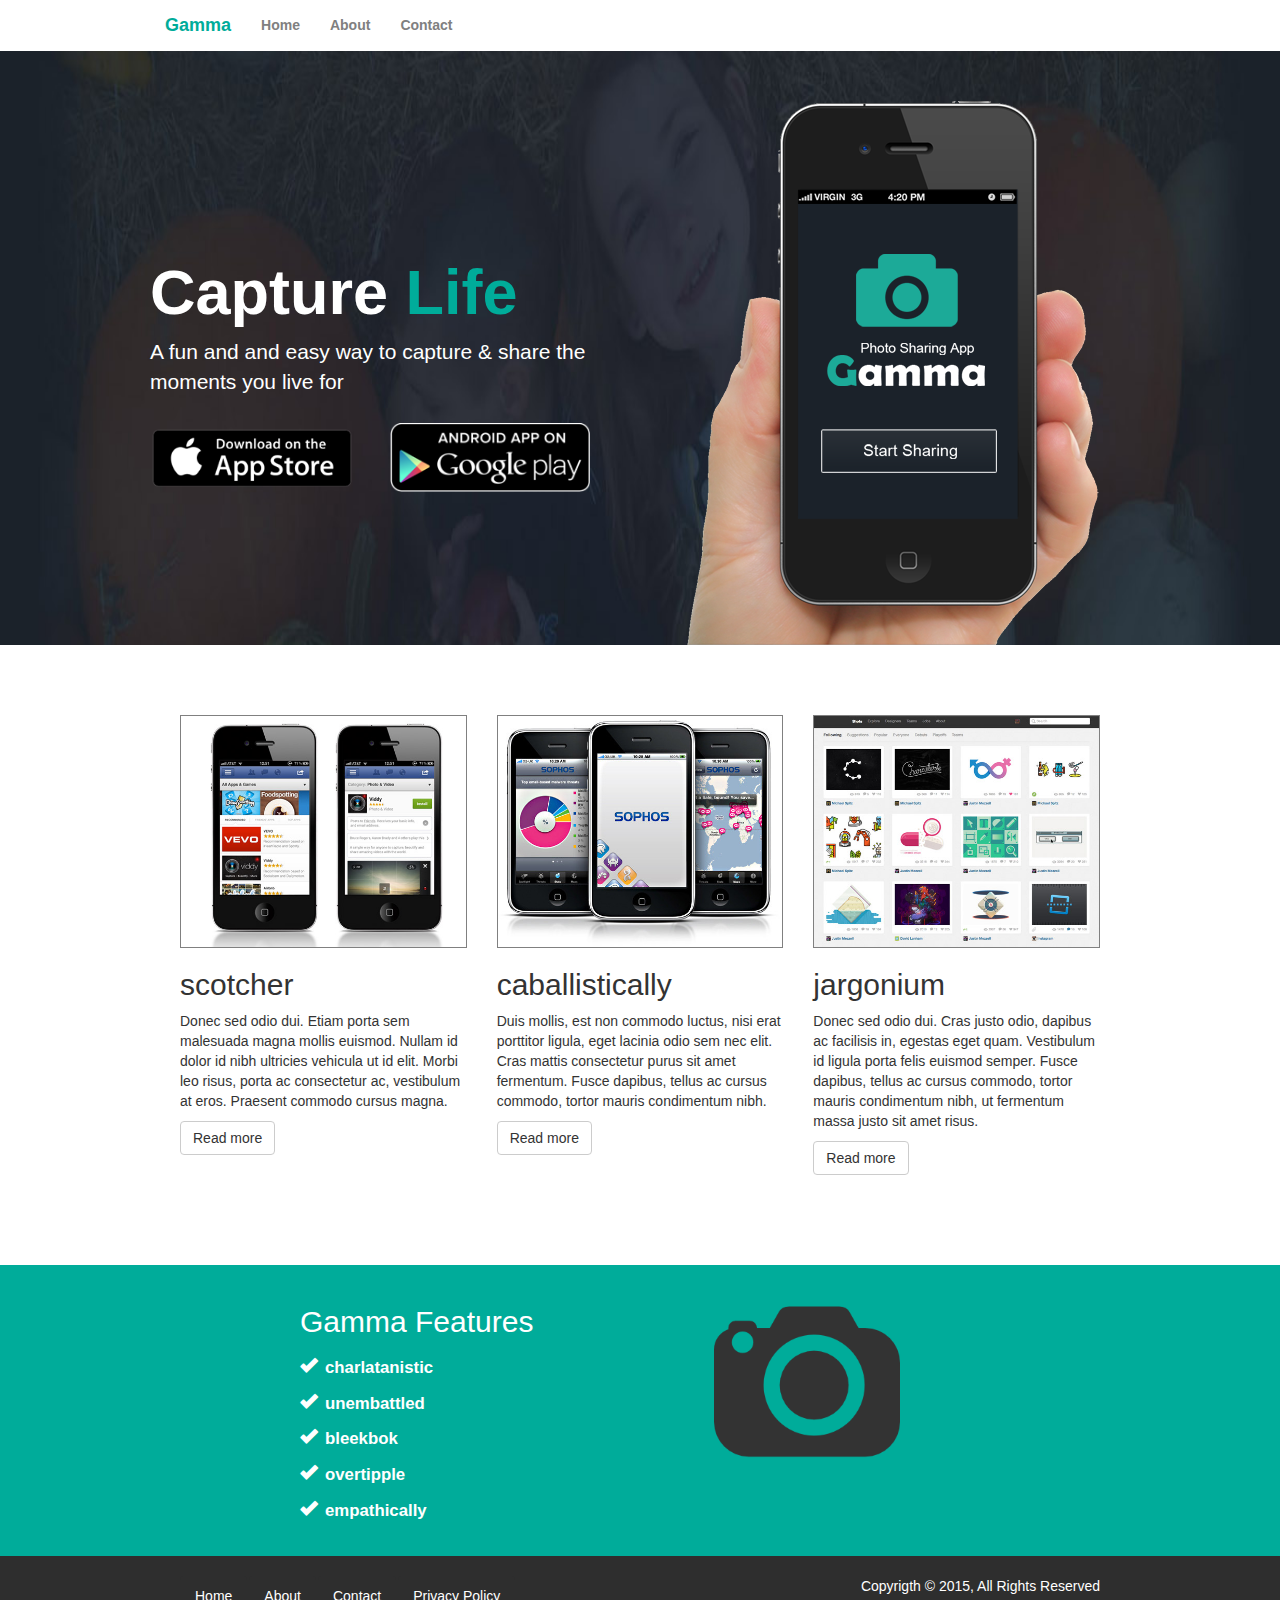
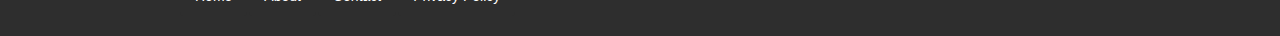
==== index.html @ 8acbcd5b "Home Desktop & init" ====
<!DOCTYPE html>
<html lang="en">
  <head>
    <meta charset="utf-8">
    <meta http-equiv="X-UA-Compatible" content="IE=edge">
    <meta name="viewport" content="width=device-width, initial-scale=1">
    <!-- The above 3 meta tags *must* come first in the head; any other head content must come *after* these tags -->
    <meta name="description" content="Exercise markup &amp; css website: App for sharing photos">
    <meta name="author" content="Ana Gamito">
    <link rel="icon" href="img/favicon.png">

    <title>Photo Sharing App Website · Gamma</title>

    <!-- Bootstrap core CSS -->
    <link href="css/bootstrap.min.css" rel="stylesheet">
    <link href="css/style.css" rel="stylesheet">
    <!-- HTML5 shim and Respond.js for IE8 support of HTML5 elements and media queries -->
    <!--[if lt IE 9]>
      <script src="https://oss.maxcdn.com/html5shiv/3.7.2/html5shiv.min.js"></script>
      <script src="https://oss.maxcdn.com/respond/1.4.2/respond.min.js"></script>
    <![endif]-->

    <!-- Custom styles for this template
    <link href="carousel.css" rel="stylesheet"> -->

    <style>
      .navbar{
        margin-bottom: 0;
        padding-left:150px;
        font-weight: bold;
      }
      a#logo{
        color: #00AC9A;
      }
      #navbar a {
        color: gray;
      }
      .navbar-toggle{
        border-color: gray;
      }
      .icon-bar{
        background-color: gray;
      }

      .jumbotron{
        padding:0;        
      }      
      .jumbotron .backimg{
        background:#000 url('img/site_showcase_bg.jpg') no-repeat center center fixed;
        background-size: 100% 100%;
        padding: 0 150px;
        padding-top: 50px;
        text-align: center;               
      }
      .jumbotron h1{
        margin-top:33%;
        color: white;
        font-weight: bold;
      }
      .jumbotron h1 span{
        color: #00AC9A;
      }
      .jumbotron p{
        color: white;
      }
      .jumbotron a img{
        max-width: 200px;
      }
      
      .marketing {
        padding: 40px 180px;
      }     
      .marketing img{
        border: 1px solid gray;
      }
      
      .listcamera{
        background-color: #00AC9A;
        margin-top: 40px;
        padding: 20px 300px;
        color:white;
        font-size: 120%;
      }
      .listcamera li{        
        font-weight: bold;
        line-height: 2em;  
        display:block;      
      }
      .listcamera li span{
        padding-left: 8px;
        font-family: "Helvetica Neue",Helvetica,Arial,sans-serif;
      }
      #camera{
        border:none;  
        width: 70%;        
      }

      footer{
        font-family: "Helvetica Neue",Helvetica,Arial,sans-serif;
        padding: 20px 180px;
        background-color: #2e2e2e;
        color:white;
      }
      footer p{
        text-align: right;
      }
      footer #navfooterbar a {
        color: white;
        background-color: #2e2e2e;
      }
      footer #navfooterbar a:hover {
        color: white;
        background-color: gray;
      }

      /* MEDIA QUERIES */
      /* Custom, iPhone Retina */ 
        @media only screen and (min-width : 320px) {
          
        }
        
        /* Extra Small Devices, Phones */ 
        @media only screen and (min-width : 480px) {
          .jumbotron .backimg{
              text-align: left;
          }
        }

        /* Small Devices, Tablets */
        @media only screen and (min-width : 768px) {

        }

        /* Medium Devices, Desktops */
        @media only screen and (min-width : 992px) {

        }

        /* Large Devices, Wide Screens */
        @media only screen and (min-width : 1200px) {

        }

    </style>
  </head>
<!-- NAVBAR
================================================== -->
  <body>
    <!-- @begin main container -->    
    
      <div class="navbar-wrapper">
          <nav class="navbar navbar-static-top">
            
              <div class="navbar-header">                
                <button type="button" class="navbar-toggle collapsed" data-toggle="collapse" data-target="#navbar" aria-expanded="false" aria-controls="navbar">
                  <span class="sr-only">Toggle navigation</span>
                  <span class="icon-bar"></span>
                  <span class="icon-bar"></span>
                  <span class="icon-bar"></span>
                </button>
                <a id="logo" class="navbar-brand" href="#">Gamma</a>
              </div>
              <div id="navbar" class="navbar-collapse collapse">
                <ul class="nav navbar-nav">
                  <li class="active"><a href="#">Home</a></li>
                  <li><a href="#about">About</a></li>
                  <li><a href="#contact">Contact</a></li>          
                </ul>
              </div>
            
          </nav>
      </div>
      <!-- @end nav -->

      <!-- Main jumbotron for a primary marketing message or call to action -->
      <div class="jumbotron">
        <div class="backimg">
          <div class="row">
            <div class="col-lg-6">
              <h1>Capture <span>Life</span></h1>
              <p>A fun and and easy way to capture &amp; share the moments you live for</p>
              <div class="row"> 
                <a class="btn btn-lg" href="#" role="button"><img src="img/icon_app_store.png" alt="Button Go AppleStore"></a>
                <a class="btn btn-lg" href="#" role="button"><img src="img/icon_google_play.png" alt="Button Go Google Play"></a>
              </div>            
            </div>
            <div class="col-lg-6">            
              <img class="featurette-image img-responsive center-block visible-lg" src="img/site_phone.png" alt="Image Gamma Mobile App ">        
            </div>
          </div>        
        </div>
      </div>
      <!-- @end jumbotron -->

      <!-- Marketing messaging and featurettes
    ================================================== -->
    <!-- Wrap the rest of the page in another container to center all the content. -->

    <div class="marketing">
      <!-- Three columns  -->
      <div class="row colsmk">
        <div class="col-lg-4">
          <img class="img-responsive" src="img/demo1.jpg" alt="Generic placeholder image">
          <h2>scotcher</h2>
          <p>Donec sed odio dui. Etiam porta sem malesuada magna mollis euismod. Nullam id dolor id nibh ultricies vehicula ut id elit. Morbi leo risus, porta ac consectetur ac, vestibulum at eros. Praesent commodo cursus magna.</p>
          <p><a class="btn btn-default" href="#" role="button">Read more</a></p>
        </div><!-- /.col-lg-4 -->
        <div class="col-lg-4">
          <img class="img-responsive" src="img/demo2.jpg" alt="Generic placeholder image">
          <h2>caballistically</h2>
          <p>Duis mollis, est non commodo luctus, nisi erat porttitor ligula, eget lacinia odio sem nec elit. Cras mattis consectetur purus sit amet fermentum. Fusce dapibus, tellus ac cursus commodo, tortor mauris condimentum nibh.</p>
          <p><a class="btn btn-default" href="#" role="button">Read more</a></p>
        </div><!-- /.col-lg-4 -->
        <div class="col-lg-4">
          <img class="img-responsive" src="img/demo3.jpg" alt="Generic placeholder image">
          <h2>jargonium</h2>
          <p>Donec sed odio dui. Cras justo odio, dapibus ac facilisis in, egestas eget quam. Vestibulum id ligula porta felis euismod semper. Fusce dapibus, tellus ac cursus commodo, tortor mauris condimentum nibh, ut fermentum massa justo sit amet risus.</p>
          <p><a class="btn btn-default" href="#" role="button">Read more</a></p>
        </div><!-- /.col-lg-4 -->
      </div><!-- /.row -->
    </div>
    <!-- @end container marketing -->
    <!-- @begin list features -->
      
    <div class="listcamera row">
      <div class="col-lg-7 col-md-12">
        <h2>Gamma Features</h2>
        <ul class="list-unstyled">
          <li class="glyphicon glyphicon-ok"><span>charlatanistic</span></li>
          <li class="glyphicon glyphicon-ok"><span>unembattled</span></li>
          <li class="glyphicon glyphicon-ok"><span>bleekbok</span></li>
          <li class="glyphicon glyphicon-ok"><span>overtipple</span></li>
          <li class="glyphicon glyphicon-ok"><span>empathically</span></li>
        </ul>
      </div>
      <div class="col-lg-5 col-md-12">
        <img id="camera" class="img-responsive" src="img/logo.png" alt="Logo App Gamma">
      </div>
    </div>     
    <!-- @end list features -->  
    <footer>
      <div class="row">
        <div class="col-lg-6 col-md-12">
          <ul id="navfooterbar" class="nav nav-pills">
            <li role="presentation" class="active"><a href="#">Home</a></li>
            <li role="presentation"><a href="#">About</a></li>
            <li role="presentation"><a href="#">Contact</a></li>
            <li role="presentation"><a href="#">Privacy Policy</a></li>
          </ul>
        </div>
        <div class="col-lg-6 col-md-12">
          <p>Copyrigth &copy; 2015, All Rights Reserved</p>
        </div>        
      </div>
    </footer>
  </body>
</html>
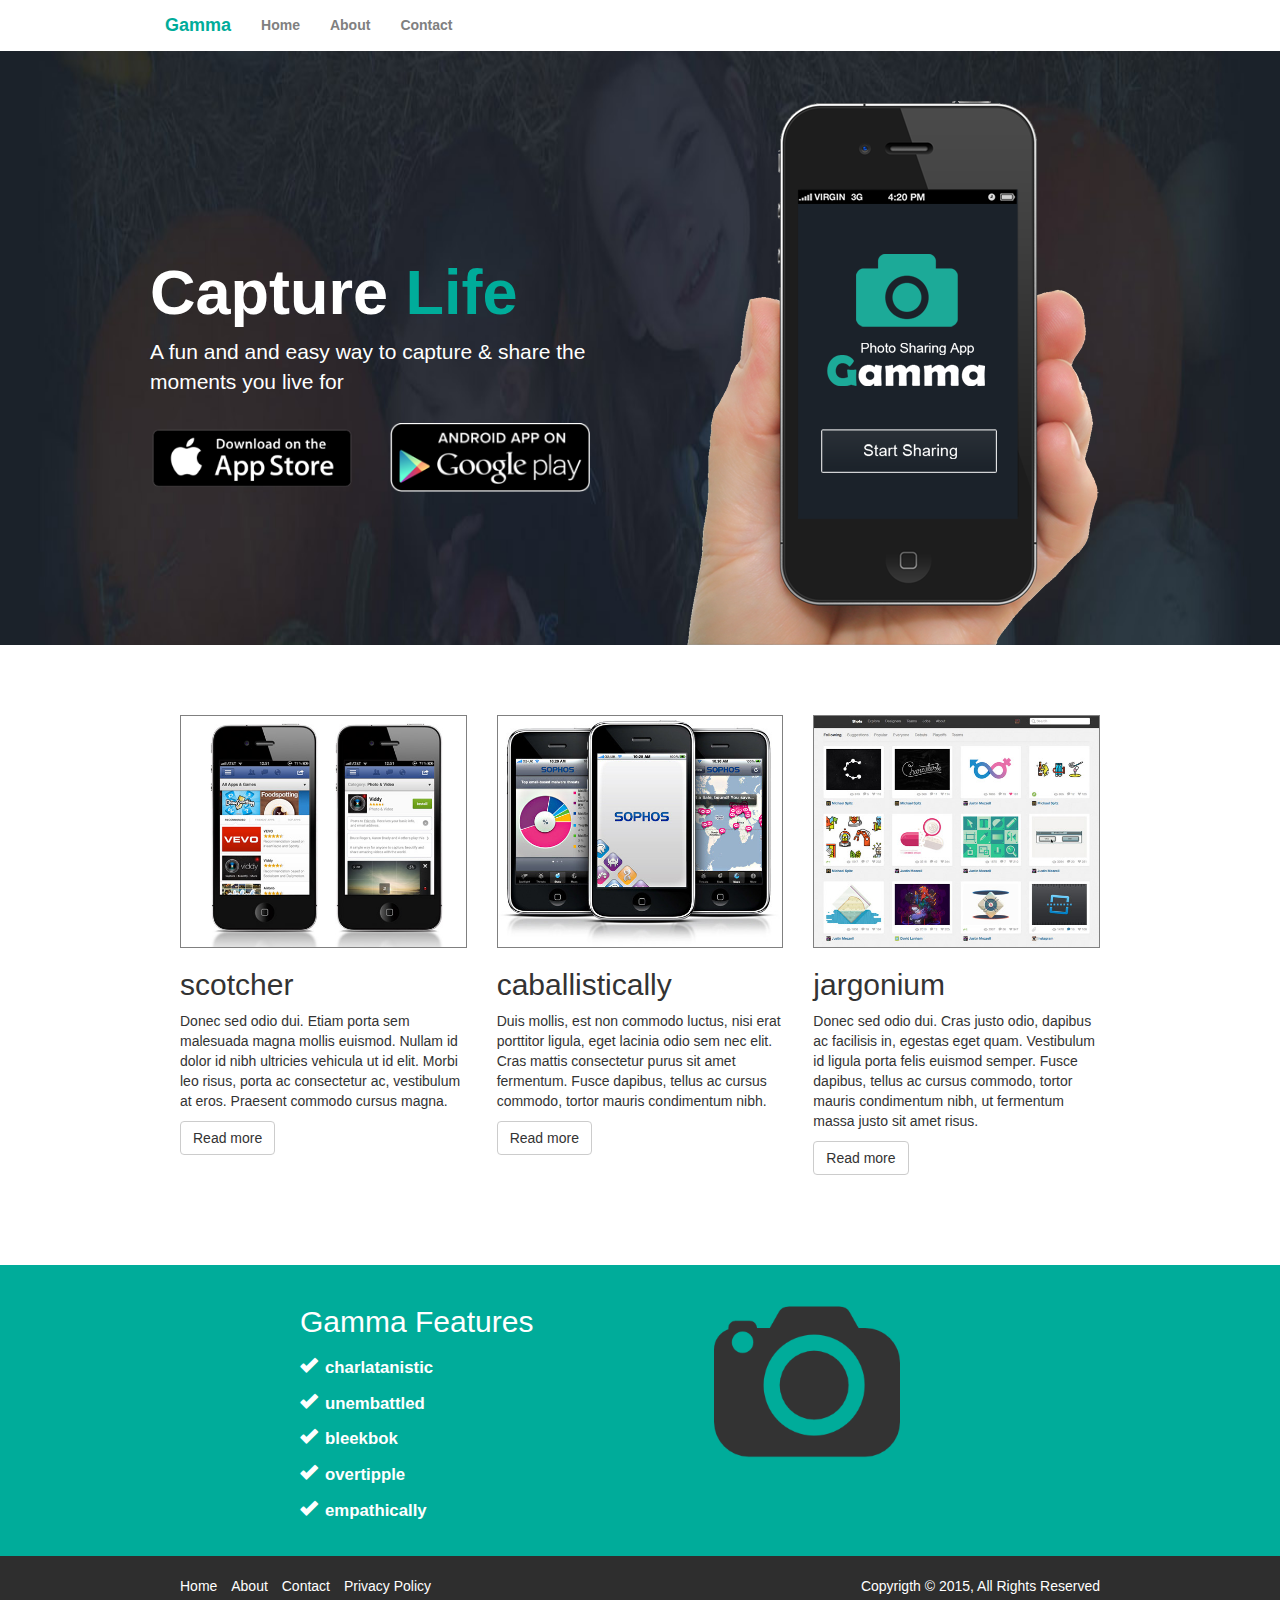
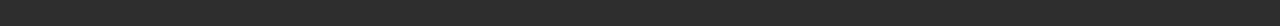
==== commit 02b30404: "Final commit" ====
--- a/index.html
+++ b/index.html
@@ -10,7 +10,7 @@
     <meta name="author" content="Ana Gamito">
     <link rel="icon" href="img/favicon.png">
 
-    <title>Photo Sharing App Website · Gamma</title>
+    <title>Home Photo Sharing App Website · Gamma</title>
 
     <!-- Bootstrap core CSS -->
     <link href="css/bootstrap.min.css" rel="stylesheet">
@@ -24,131 +24,12 @@
     <!-- Custom styles for this template
     <link href="carousel.css" rel="stylesheet"> -->
 
-    <style>
-      .navbar{
-        margin-bottom: 0;
-        padding-left:150px;
-        font-weight: bold;
-      }
-      a#logo{
-        color: #00AC9A;
-      }
-      #navbar a {
-        color: gray;
-      }
-      .navbar-toggle{
-        border-color: gray;
-      }
-      .icon-bar{
-        background-color: gray;
-      }
+  </head>
 
-      .jumbotron{
-        padding:0;        
-      }      
-      .jumbotron .backimg{
-        background:#000 url('img/site_showcase_bg.jpg') no-repeat center center fixed;
-        background-size: 100% 100%;
-        padding: 0 150px;
-        padding-top: 50px;
-        text-align: center;               
-      }
-      .jumbotron h1{
-        margin-top:33%;
-        color: white;
-        font-weight: bold;
-      }
-      .jumbotron h1 span{
-        color: #00AC9A;
-      }
-      .jumbotron p{
-        color: white;
-      }
-      .jumbotron a img{
-        max-width: 200px;
-      }
-      
-      .marketing {
-        padding: 40px 180px;
-      }     
-      .marketing img{
-        border: 1px solid gray;
-      }
-      
-      .listcamera{
-        background-color: #00AC9A;
-        margin-top: 40px;
-        padding: 20px 300px;
-        color:white;
-        font-size: 120%;
-      }
-      .listcamera li{        
-        font-weight: bold;
-        line-height: 2em;  
-        display:block;      
-      }
-      .listcamera li span{
-        padding-left: 8px;
-        font-family: "Helvetica Neue",Helvetica,Arial,sans-serif;
-      }
-      #camera{
-        border:none;  
-        width: 70%;        
-      }
-
-      footer{
-        font-family: "Helvetica Neue",Helvetica,Arial,sans-serif;
-        padding: 20px 180px;
-        background-color: #2e2e2e;
-        color:white;
-      }
-      footer p{
-        text-align: right;
-      }
-      footer #navfooterbar a {
-        color: white;
-        background-color: #2e2e2e;
-      }
-      footer #navfooterbar a:hover {
-        color: white;
-        background-color: gray;
-      }
-
-      /* MEDIA QUERIES */
-      /* Custom, iPhone Retina */ 
-        @media only screen and (min-width : 320px) {
-          
-        }
+  <body>
         
-        /* Extra Small Devices, Phones */ 
-        @media only screen and (min-width : 480px) {
-          .jumbotron .backimg{
-              text-align: left;
-          }
-        }
-
-        /* Small Devices, Tablets */
-        @media only screen and (min-width : 768px) {
-
-        }
-
-        /* Medium Devices, Desktops */
-        @media only screen and (min-width : 992px) {
-
-        }
-
-        /* Large Devices, Wide Screens */
-        @media only screen and (min-width : 1200px) {
-
-        }
-
-    </style>
-  </head>
-<!-- NAVBAR
-================================================== -->
-  <body>
-    <!-- @begin main container -->    
-    
+  <!-- NAVBAR
+  ================================================== -->  
       <div class="navbar-wrapper">
           <nav class="navbar navbar-static-top">
             
@@ -163,9 +44,9 @@
               </div>
               <div id="navbar" class="navbar-collapse collapse">
                 <ul class="nav navbar-nav">
-                  <li class="active"><a href="#">Home</a></li>
-                  <li><a href="#about">About</a></li>
-                  <li><a href="#contact">Contact</a></li>          
+                  <li class="active"><a href="index.html">Home</a></li>
+                  <li><a href="about.html">About</a></li>
+                  <li><a href="contact.html">Contact</a></li>          
                 </ul>
               </div>
             
@@ -193,7 +74,7 @@
       </div>
       <!-- @end jumbotron -->
 
-      <!-- Marketing messaging and featurettes
+    <!-- Marketing messaging and featurettes
     ================================================== -->
     <!-- Wrap the rest of the page in another container to center all the content. -->
 
@@ -221,10 +102,10 @@
       </div><!-- /.row -->
     </div>
     <!-- @end container marketing -->
-    <!-- @begin list features -->
-      
+    
+    <!-- @begin list features -->     
     <div class="listcamera row">
-      <div class="col-lg-7 col-md-12">
+      <div class="col-lg-7">
         <h2>Gamma Features</h2>
         <ul class="list-unstyled">
           <li class="glyphicon glyphicon-ok"><span>charlatanistic</span></li>
@@ -234,25 +115,30 @@
           <li class="glyphicon glyphicon-ok"><span>empathically</span></li>
         </ul>
       </div>
-      <div class="col-lg-5 col-md-12">
+      <div class="col-lg-5">
         <img id="camera" class="img-responsive" src="img/logo.png" alt="Logo App Gamma">
       </div>
     </div>     
     <!-- @end list features -->  
+    <!-- @begin footer -->
+
     <footer>
       <div class="row">
-        <div class="col-lg-6 col-md-12">
-          <ul id="navfooterbar" class="nav nav-pills">
-            <li role="presentation" class="active"><a href="#">Home</a></li>
-            <li role="presentation"><a href="#">About</a></li>
-            <li role="presentation"><a href="#">Contact</a></li>
-            <li role="presentation"><a href="#">Privacy Policy</a></li>
-          </ul>
-        </div>
-        <div class="col-lg-6 col-md-12">
+        <div class="col-lg-6">
+          <nav>
+            <ul>
+              <li><a href="index.html">Home</a></li>
+              <li><a href="about.html">About</a></li>
+              <li><a href="contact.html">Contact</a></li>
+              <li><a href="#">Privacy Policy</a></li>
+            </ul>
+          </nav>
+        </div>      
+        <div class="col-lg-6">
           <p>Copyrigth &copy; 2015, All Rights Reserved</p>
         </div>        
       </div>
     </footer>
+    <!-- @end footer -->
   </body>
 </html>
--- a/css/style.css
+++ b/css/style.css
@@ -0,0 +1,201 @@
+.navbar{
+  margin-bottom: 0;
+  padding-left:150px;
+  font-weight: bold;
+}
+a#logo{
+  color: #00AC9A;
+}
+#navbar a {
+  color: gray;
+}
+.navbar-toggle{
+  border-color: gray;
+}
+.icon-bar{
+  background-color: gray;
+}
+
+.jumbotron{
+  padding:0;        
+}      
+.jumbotron .backimg{
+  background:#000 url('../img/site_showcase_bg.jpg') no-repeat center center fixed;
+  background-size: 100% 100%;
+  padding: 0 150px;
+  padding-top: 50px;
+  text-align: left;               
+}
+.jumbotron h1{
+  margin-top:33%;
+  color: white;
+  font-weight: bold;
+}
+.jumbotron h1 span{
+  color: #00AC9A;
+}
+.jumbotron p{
+  color: white;
+}
+.jumbotron a img{
+  max-width: 200px;
+}
+
+.marketing {
+  padding: 40px 180px;
+}     
+.marketing img{
+  border: 1px solid gray;
+}
+
+.listcamera{
+  background-color: #00AC9A;
+  margin-top: 40px;
+  padding: 20px 300px;
+  color:white;
+  font-size: 120%;
+}
+.listcamera li{        
+  font-weight: bold;
+  line-height: 2em;  
+  display:block;      
+}
+.listcamera li span{
+  padding-left: 8px;
+  font-family: "Helvetica Neue",Helvetica,Arial,sans-serif;
+}
+#camera{
+  border:none;  
+  width: 70%;        
+}
+
+footer{
+  font-family: "Helvetica Neue",Helvetica,Arial,sans-serif;
+  padding: 20px 180px;
+  background-color: #2e2e2e;
+  color: white;
+  text-align: left;
+}
+footer p{
+  text-align: right;
+}
+footer a {
+  color: #fff;
+}
+footer a:hover{
+  text-decoration: none;
+  color: #00AC9A;
+}
+footer ul {
+  margin: 0;
+  padding: 0;
+  list-style: none;
+}
+footer li {
+  display: inline-block;
+  margin-right: 10px;
+
+}
+
+/* OTHER PAGES */
+/* CONTACT  PAGE */
+
+.headerPage{
+  background-color: #00AC9A;  
+  padding: 0 180px;
+  color:white; 
+}
+
+.main-content{
+  padding: 30px 180px;
+}
+
+.form-group label{
+  margin-top:15px;
+}
+
+
+
+/* MEDIA QUERIES */
+/*==========  Non-Mobile First Method  ==========*/
+
+  /* Medium Devices, Desktops */
+  @media only screen and (max-width : 992px) {
+    .navbar, .main-content{
+      padding-left:100px;            
+    }
+    .jumbotron .backimg{
+      padding:60px 100px;            
+    }
+    .jumbotron h1{
+      margin-top: 0;
+      padding-bottom: 20px;            
+    }
+    .marketing, .listcamera, footer {
+        padding: 20px 100px;
+    }
+    #camera{
+      border:none;  
+      width: 40%;        
+    }
+    .headerPage{
+      padding-left:115px;            
+    }
+  }
+
+  /* Small Devices, Tablets */
+  @media only screen and (max-width : 768px) {
+    .jumbotron .backimg{
+      padding: 40px 15px;            
+      text-align: center;               
+    }
+    .jumbotron h1{
+      margin-top: 0;            
+    }
+    .navbar{
+      padding-left: 15px;
+    }
+    .marketing {
+        padding: 15px;
+    }
+    .listcamera {
+      margin-top: 10px;
+      padding: 15px;            
+      font-size: 120%;
+    } 
+    footer{         
+      margin: 0 auto;   
+      padding: 15px 0;
+      font-size: 80%;            
+    }
+    footer p{
+      padding-top:10px;
+      text-align: center;
+    }
+    .headerPage{
+      padding: 0;
+    }
+    .headerPage h1{
+      padding-left: 40px;
+    }
+
+    .main-content{
+      padding: 20px 28px; 
+    }   
+    
+  }
+
+  /* Extra Small Devices, Phones */ 
+  @media only screen and (max-width : 480px) {
+    .jumbotron .backimg{
+      background:#000;               
+    }
+    #camera{
+      border:none;  
+      width: 70%;        
+    }    
+    footer{
+      text-align: center;
+    }    
+    
+  }  
